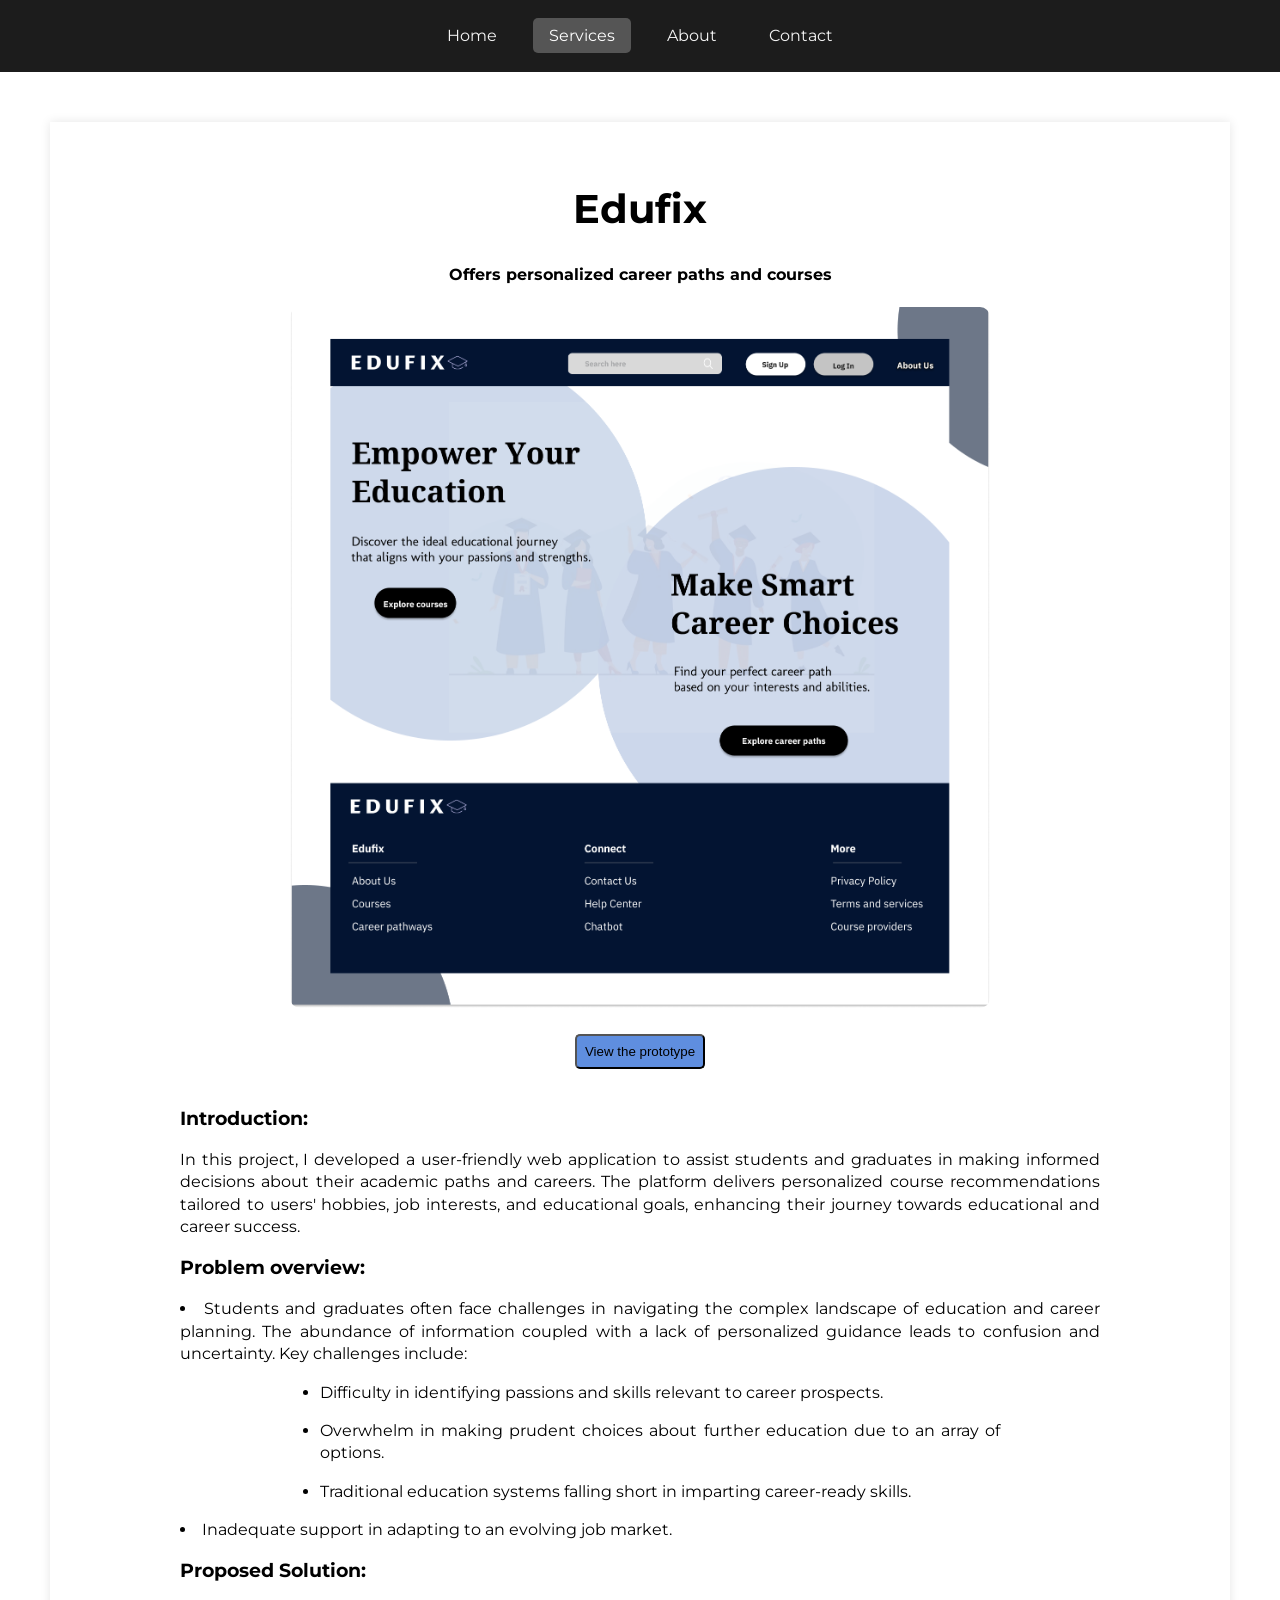
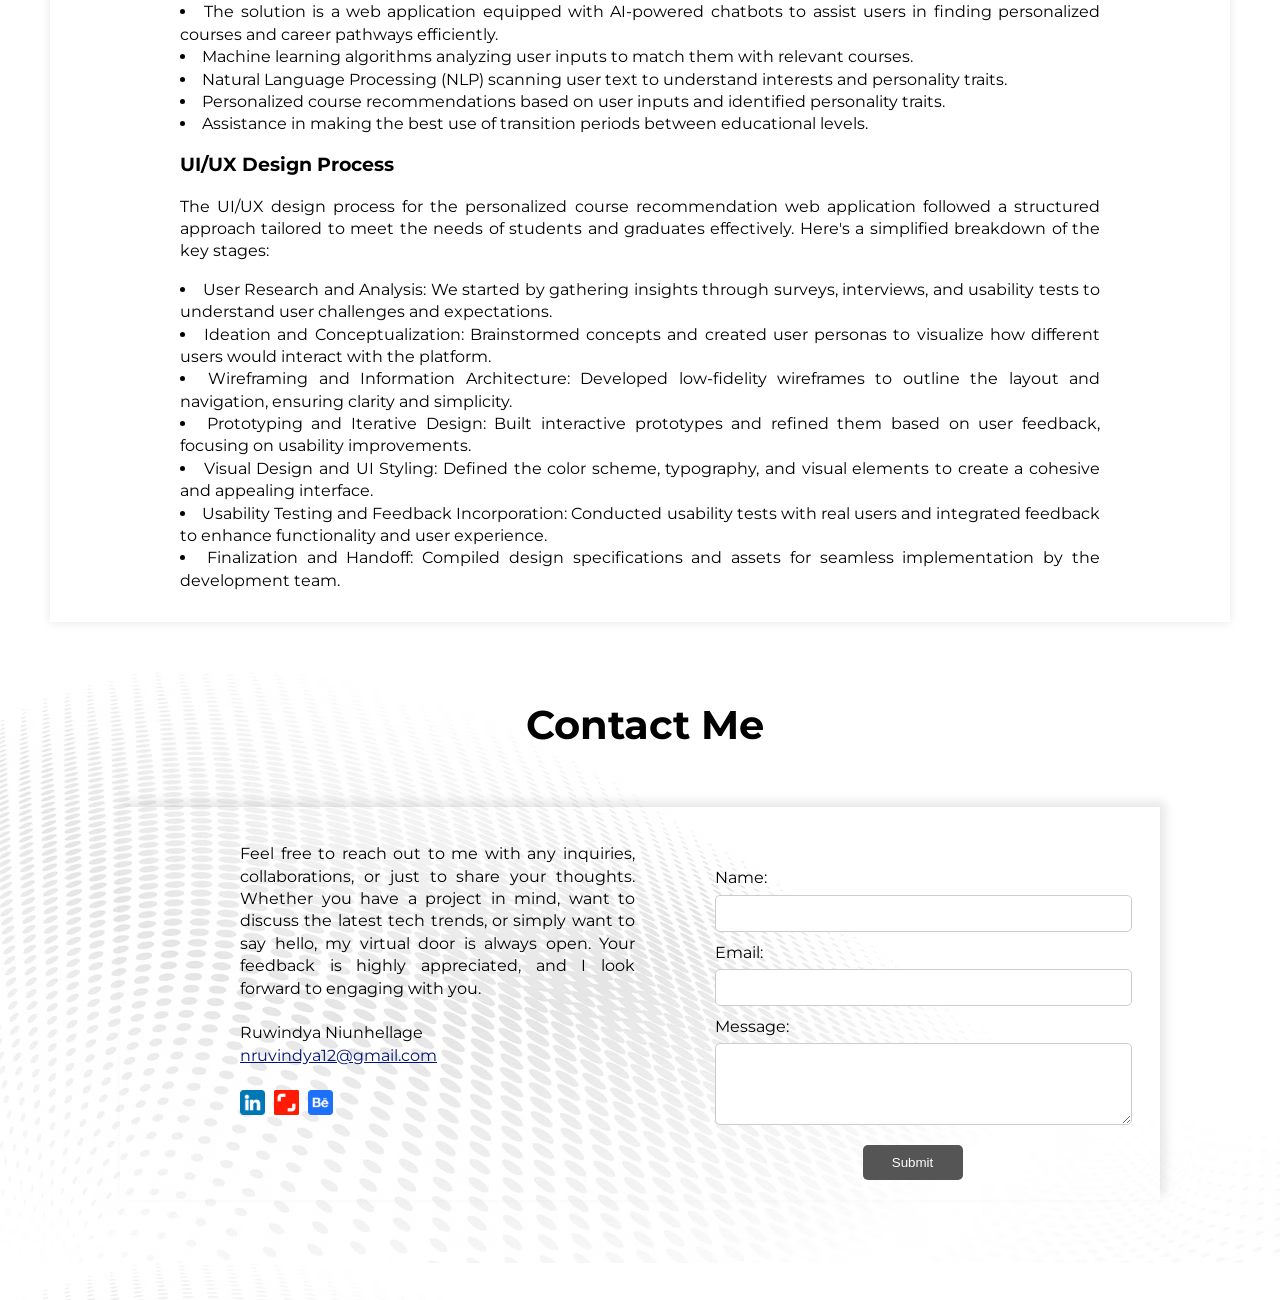
==== edufix.html @ 2697c32f "Initial commit" ====
<!DOCTYPE html>
<html lang="en">

<head>
    <meta charset="UTF-8">
    <meta name="viewport" content="width=device-width, initial-scale=1.0">
    <title>Ruwindya Niunhellage</title>
    <link rel="stylesheet" href="projects.css">
</head>

<body>
    <header>
        <nav>
            <ul>
                <li><a href="home.html#home">Home</a></li>
                <li><a href="home.html#services" class="active">Services</a></li>
                <li><a href="home.html#about">About</a></li>
                <li><a href="home.html#contact">Contact</a></li>
            </ul>
        </nav>
    </header>
    <section class="container">
        <h2>Edufix</h2>
        <h4>Offers personalized career paths and courses</h4>
        <img src="images/ui_edufix.png" alt="The prototype" class="edufix"><br>
        <input type="button" value="View the prototype" class="edufix_solex_buttons"
            onclick="window.open('https://https://www.figma.com/design/asqleW5Hj01lVN2CjFJdJP/Task1_NR?node-id=0-1&t=MkIUMPyUL4KB18BX-1', '_blank');">
        <h3>Introduction:</h3>
        <p>In this project, I developed a user-friendly web application to assist students and graduates in making
            informed decisions about their academic paths and careers. The platform delivers personalized course
            recommendations tailored to users' hobbies, job interests, and educational goals, enhancing their journey
            towards educational and career success.</p>

        <h3>Problem overview:</h3>
        <li>Students and graduates often face challenges in navigating the complex landscape of education and career
            planning. The abundance of information coupled with a lack of personalized guidance leads to confusion and
            uncertainty. Key challenges include:
            <ul>
                <li>Difficulty in identifying passions and skills relevant to career prospects.</li>
            </ul>
            <ul>
                <li>Overwhelm in making prudent choices about further education due to an array of options.</li>
            </ul>
            <ul>
                <li>Traditional education systems falling short in imparting career-ready skills.</li>
            </ul>
        </li>
        <li>Inadequate support in adapting to an evolving job market.</li>

        <h3>Proposed Solution:</h3>
        <li>The solution is a web application equipped with AI-powered chatbots to assist users in finding personalized
            courses and career pathways efficiently.</li>
        <li>Machine learning algorithms analyzing user inputs to match them with relevant courses.</li>
        <li>Natural Language Processing (NLP) scanning user text to understand interests and personality traits.</li>
        <li>Personalized course recommendations based on user inputs and identified personality traits.</li>
        <li>Assistance in making the best use of transition periods between educational levels.</li>

        <h3>UI/UX Design Process</h3>
        <p>The UI/UX design process for the personalized course recommendation web application followed a structured
            approach tailored to meet the needs of students and graduates effectively. Here's a simplified breakdown of
            the key stages:</p>
        <li>User Research and Analysis: We started by gathering insights through surveys, interviews, and usability
            tests to understand user challenges and expectations.</li>
        <li>Ideation and Conceptualization: Brainstormed concepts and created user personas to visualize how different
            users would interact with the platform.</li>
        <li>Wireframing and Information Architecture: Developed low-fidelity wireframes to outline the layout and
            navigation, ensuring clarity and simplicity.</li>
        <li>Prototyping and Iterative Design: Built interactive prototypes and refined them based on user feedback,
            focusing on usability improvements.</li>
        <li>Visual Design and UI Styling: Defined the color scheme, typography, and visual elements to create a cohesive
            and appealing interface.</li>
        <li>Usability Testing and Feedback Incorporation: Conducted usability tests with real users and integrated
            feedback to enhance functionality and user experience.</li>
        <li>Finalization and Handoff: Compiled design specifications and assets for seamless implementation by the
            development team.</li>
    </section>

    <footer id="contact">
        <h2>Contact Me</h2>
        <section class="contact-section">
            <p>
                Feel free to reach out to me with any inquiries, collaborations, or just to share your thoughts. Whether
                you
                have a project in mind, want to discuss the latest tech trends, or simply want to say hello, my virtual
                door is always
                open. Your feedback is highly appreciated, and I look forward to engaging with you.
                <br><br>
                Ruwindya Niunhellage
                <br>
                <a href="mailto:nruvindya12@gmail.com">nruvindya12@gmail.com</a>
                <br><br>
                <!-- Social media icons -->
                <a href="https://www.linkedin.com/in/ruwindyaniunhellage/" target="_blank"><img
                        src="images/linkedin.png" alt="LinkedIn"></a>
                <a href="https://www.shutterstock.com/g/Niunhellage+Ruwindya" target="_blank"><img
                        src="images/shutterstock.png" alt="Shutterstock"></a>
                <a href="https://twitter.com/YourProfile" target="_blank"><img src="images/behance.png"
                        alt="Shutterstock"></a>
            </p>

            <form action="https://api.web3forms.com/submit" method="POST" class="contact-form">
                <input type="hidden" name="access_key" value="99683806-dc40-4cf8-a67b-b9ac26b659de">
            
                <label for="name">Name:</label>
                <input type="text" id="name" name="name" required>
                
                <label for="email">Email:</label>
                <input type="email" id="email" name="email" required>
                
                <label for="message">Message:</label>
                <textarea id="message" name="message" rows="4" required></textarea>
                
                <input type="submit" value="Submit">
            </form>
        </section>
    </footer>

</body>

</html>
---- projects.css ----
@import url('style.css');

.container {
    text-align: center;
    align-items: center;
    justify-content: center;
    margin: 50px;
    box-shadow: 0 0 10px rgba(0, 0, 0, 0.1);
}

.container h3, p, li {
    text-align: justify;
    margin-left: 100px;
    margin-right: 100px;
}

.container img {
    width: 700px;
    height: auto;
    border-radius: 10px;
    animation: slideInFromRight 1s ease-out;
}

.signup-button {
    background-color: rgba(136, 53, 143, 0.505);
    border-radius: 5px;
    margin: 20px;
    color: white;
}

.signup-button:hover {
    color: black;
    background-color: rgba(164, 47, 162, 0.573);
}

.image-row {
    display: flex;
    justify-content: space-between;
    align-items: center;
    margin: 20px 0;
    flex-wrap: wrap;
}

.image-container {
    display: flex;
    flex-direction: column;
    align-items: center;
    width: 48%;
    margin: 1%;
}

.image-container img {
    max-width: 100%;
}

.foodiespot-button {
    background-color: rgba(181, 93, 93, 0.776);
    border-radius: 5px;
    margin: 20px;
    color: white;
    align-self: center;
}

.foodiespot-button:hover {
    color: black;
    background-color: rgba(255, 119, 119, 0.612);
}

.solex_img { 
    width: 600px;
    height: auto;
}

.solex_button {
    background-color: rgb(165, 165, 165);
    border-radius: 5px;
    margin: 20px;
    align-self: center;
}

.solex_button:hover {
    color: rgb(255, 255, 255);
    background-color: rgb(0, 0, 0);
}

.edufix_solex_buttons {
    background-color: #447bdad9;
    border-radius: 5px;
    margin: 20px;
    align-self: center; 
}

.edufix_solex_buttons:hover {
    color: rgb(255, 255, 255);
    background-color: #00276a;
}

.go_images {
    display: flex;
    flex-direction: column;
    align-items: center;
    margin: 20px 0;
}

.go_images p {
    text-align: center;
    margin-bottom: 20px;
    width: 100%;
    font-weight: 510
}

.go_images .image-row {
    display: flex;
    justify-content: center;
    flex-wrap: wrap;
    gap: 20px; 
}

.go_images img {
    max-width: 45%;
    height: auto;
    margin: 10px;
    box-shadow: 0 4px 8px rgba(0, 0, 0, 0.2);
    transition: transform 0.3s ease, box-shadow 0.3s ease;
}

.go_images img:hover {
    transform: scale(1.05);
    box-shadow: 0 8px 16px rgba(0, 0, 0, 0.3);
}

.container a{
    color: rgb(70, 165, 70);
}

.go_button {
    background-color: rgb(162, 255, 162);
    border-radius: 5px;
}

.go_button:hover {
    background-color: rgb(70, 165, 70);
}
@media (max-width: 768px) {
    .container h3, p, li {
        margin-left: 20px;
        margin-right: 20px;
    }

    .container img {
        width: 100%;
        max-width: 500px;
    }

    .image-row {
        flex-direction: column;
    }

    .image-container {
        width: 100%;
    }

    .solex_img {
        width: 100%;
        max-width: 500px;
    }

    .go_images .image-row {
        flex-direction: column;
    }

    .go_images img {
        max-width: 100%;
    }
}

@media (max-width: 480px) {
    .container h3, p, li {
        margin-left: 10px;
        margin-right: 10px;
    }

    .container img {
        max-width: 400px;
    }

    .solex_img {
        max-width: 400px;
    }
}
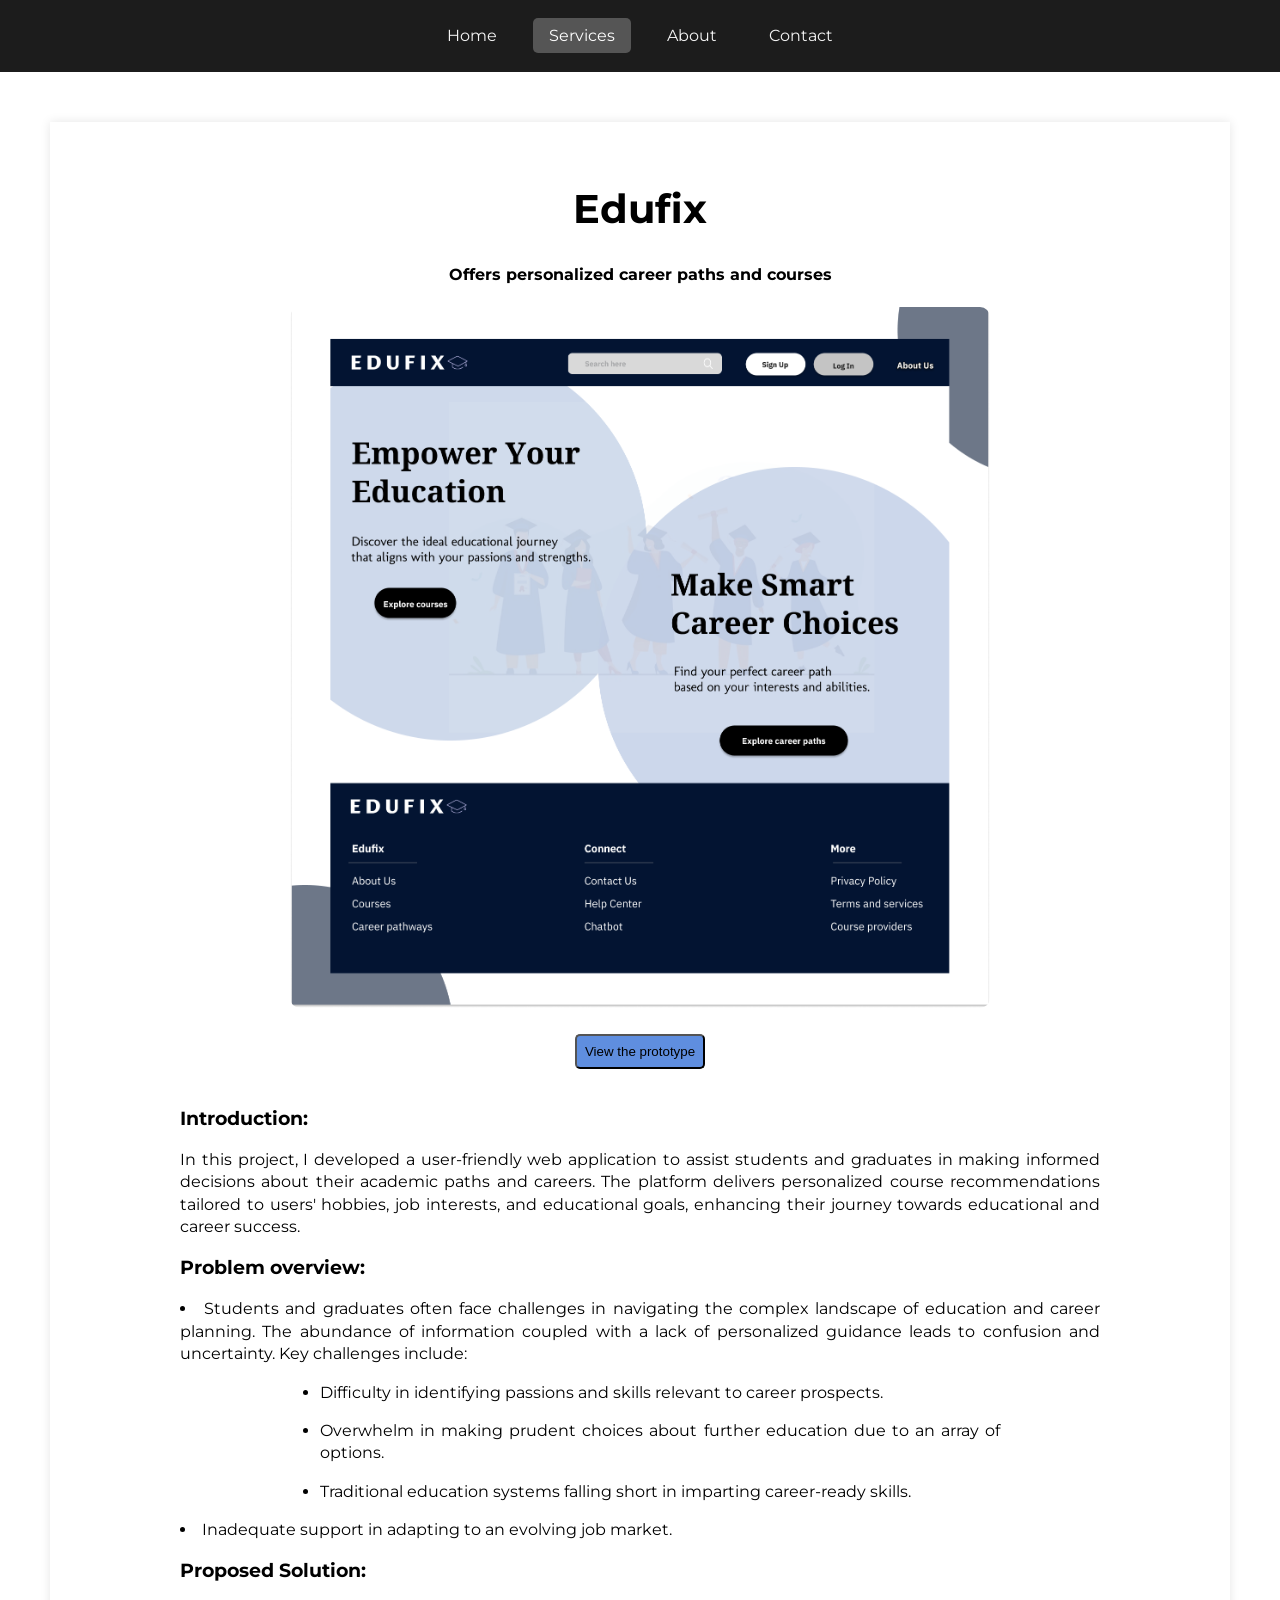
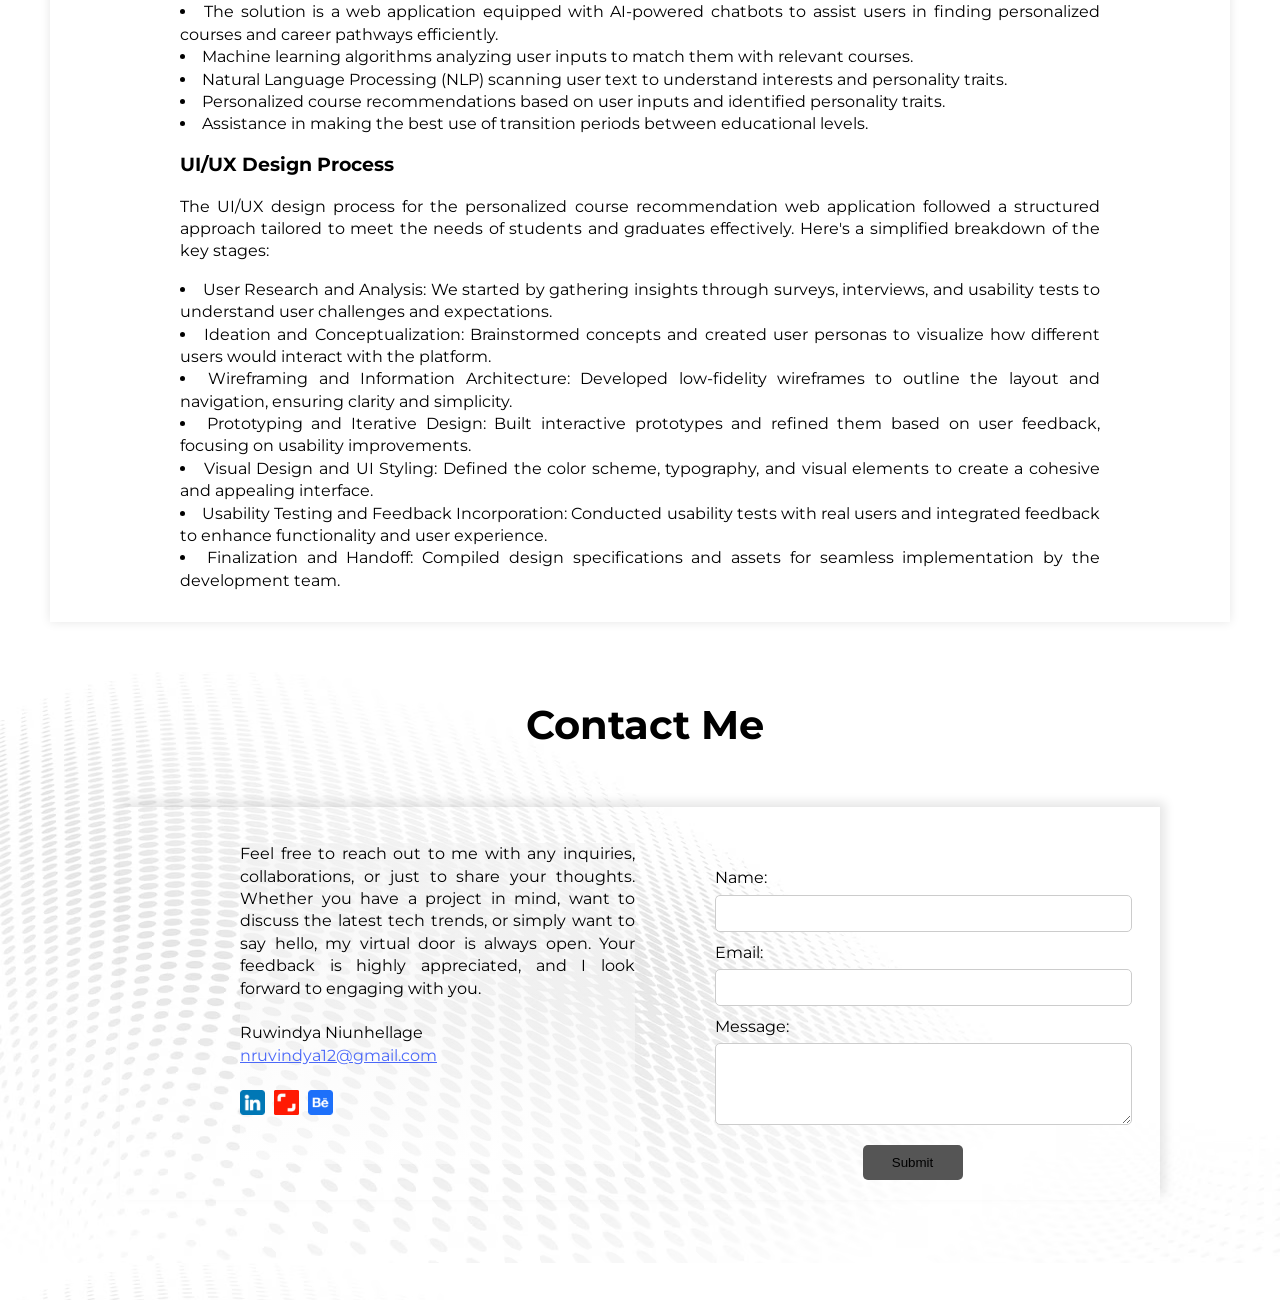
==== commit 1c51c715: "Updated the prototype links" ====
--- a/edufix.html
+++ b/edufix.html
@@ -12,10 +12,10 @@
     <header>
         <nav>
             <ul>
-                <li><a href="home.html#home">Home</a></li>
-                <li><a href="home.html#services" class="active">Services</a></li>
-                <li><a href="home.html#about">About</a></li>
-                <li><a href="home.html#contact">Contact</a></li>
+                <li><a href="index.html">Home</a></li>
+                <li><a href="index.html#services" class="active">Services</a></li>
+                <li><a href="index.html#about">About</a></li>
+                <li><a href="index.html#contact">Contact</a></li>
             </ul>
         </nav>
     </header>
@@ -24,7 +24,7 @@
         <h4>Offers personalized career paths and courses</h4>
         <img src="images/ui_edufix.png" alt="The prototype" class="edufix"><br>
         <input type="button" value="View the prototype" class="edufix_solex_buttons"
-            onclick="window.open('https://https://www.figma.com/design/asqleW5Hj01lVN2CjFJdJP/Task1_NR?node-id=0-1&t=MkIUMPyUL4KB18BX-1', '_blank');">
+            onclick="window.open('https://www.figma.com/design/rlMuDGZNEhORPQTYED36Fh/CS67?node-id=1-2&t=rDd8mnaKfUvH08Mb-1', '_blank');">
         <h3>Introduction:</h3>
         <p>In this project, I developed a user-friendly web application to assist students and graduates in making
             informed decisions about their academic paths and careers. The platform delivers personalized course
--- a/projects.css
+++ b/projects.css
@@ -134,7 +134,7 @@
 }
 
 .go_button {
-    background-color: rgb(162, 255, 162);
+    background-color: rgb(132, 231, 132);
     border-radius: 5px;
 }
 
